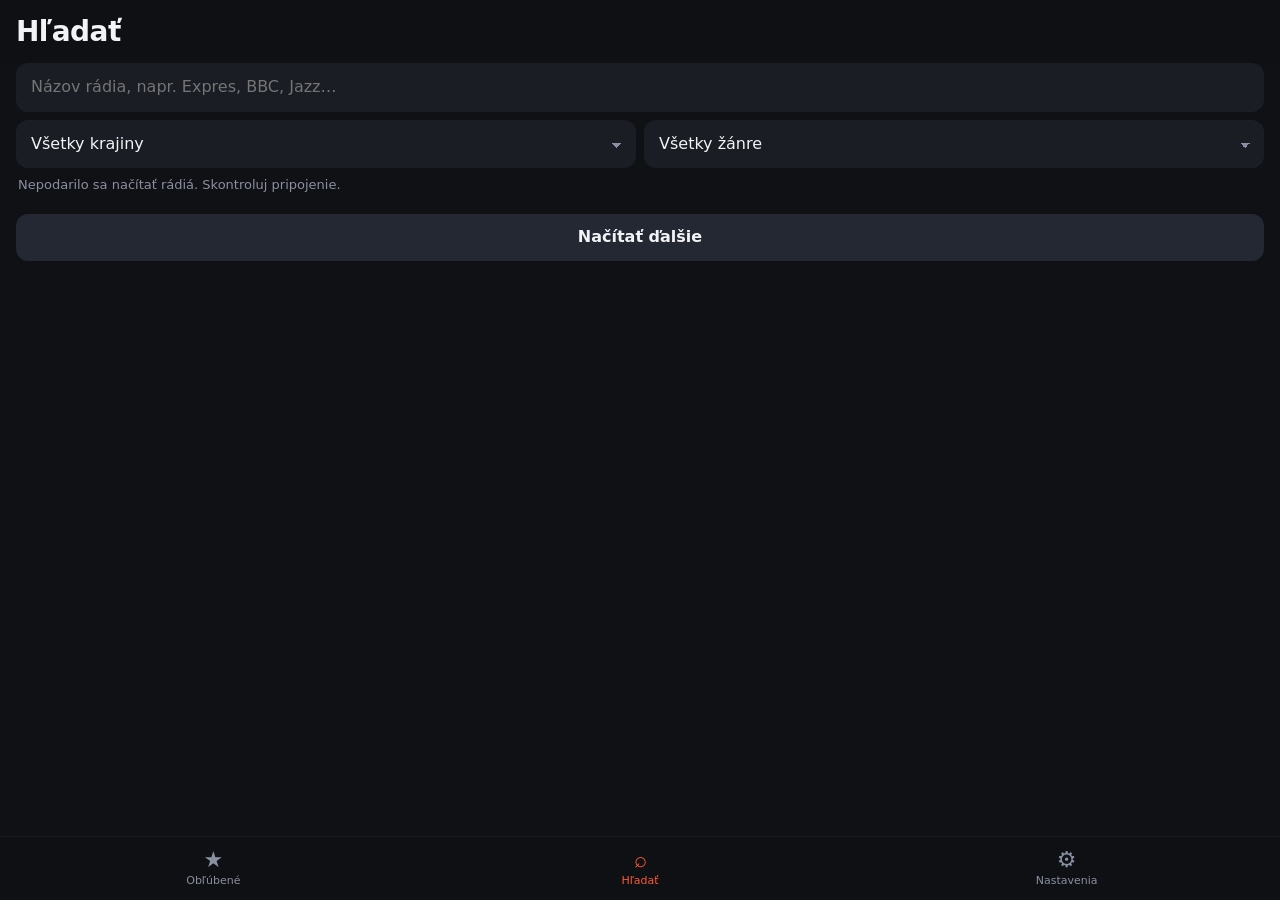
==== index.html @ 8c0db897 "Replace genre text search with genre picker Co-Authored-By: Claude Opus 5.5 <noreply@anthropic.com>" ====
<!doctype html>
<html lang="sk">
<head>
  <meta charset="utf-8">
  <meta name="viewport" content="width=device-width, initial-scale=1, viewport-fit=cover">
  <meta name="theme-color" content="#0f1115">
  <meta name="apple-mobile-web-app-capable" content="yes">
  <meta name="mobile-web-app-capable" content="yes">
  <meta name="apple-mobile-web-app-status-bar-style" content="black-translucent">
  <meta name="apple-mobile-web-app-title" content="Rádio">
  <title>Rádio</title>
  <link rel="manifest" href="manifest.webmanifest">
  <link rel="icon" href="icons/icon-192.png">
  <link rel="apple-touch-icon" href="icons/apple-touch-icon.png">
  <link rel="stylesheet" href="styles.css">
</head>
<body>
  <header class="top">
    <h1 id="title">Obľúbené</h1>
    <button id="editBtn" class="text-btn" hidden>Upraviť</button>
  </header>

  <main>
    <!-- Obľúbené -->
    <section id="view-home" class="view active">
      <div id="favGrid" class="grid"></div>
      <div id="favEmpty" class="empty" hidden>
        <p>Zatiaľ nemáš žiadne obľúbené rádiá.</p>
        <button class="primary-btn" data-goto="search">Hľadať rádiá</button>
      </div>
    </section>

    <!-- Hľadanie -->
    <section id="view-search" class="view">
      <form id="searchForm" class="search-form" autocomplete="off">
        <input id="q" type="search" placeholder="Názov rádia, napr. Expres, BBC, Jazz…" enterkeyhint="search">
        <div class="filters">
          <select id="country"><option value="">Všetky krajiny</option></select>
          <select id="tag"><option value="">Všetky žánre</option></select>
        </div>
      </form>
      <p id="searchInfo" class="info"></p>
      <ul id="results" class="list"></ul>
      <button id="moreBtn" class="secondary-btn" hidden>Načítať ďalšie</button>
    </section>

    <!-- Nastavenia -->
    <section id="view-settings" class="view">
      <div class="card">
        <h2>Záloha obľúbených</h2>
        <p class="muted">Aplikácia na ploche má vlastné úložisko. Zálohu si môžeš uložiť do súboru a neskôr obnoviť.</p>
        <div class="row">
          <button id="exportBtn" class="secondary-btn">Exportovať</button>
          <label class="secondary-btn file-btn">Importovať
            <input id="importFile" type="file" accept="application/json,.json" hidden>
          </label>
        </div>
      </div>
      <div class="card">
        <h2>Pridať rádio ručne</h2>
        <form id="manualForm" class="manual">
          <input id="mName" placeholder="Názov" required>
          <input id="mUrl" type="url" placeholder="URL streamu (https://…)" required>
          <button class="primary-btn">Pridať do obľúbených</button>
        </form>
      </div>
      <p class="muted small">Databáza rádií: <a href="https://www.radio-browser.info" target="_blank" rel="noopener">radio-browser.info</a></p>
    </section>
  </main>

  <!-- Prehrávač -->
  <div id="player" class="player" hidden>
    <div id="pLogo" class="p-logo"></div>
    <div class="p-meta">
      <div id="pName" class="p-name"></div>
      <div id="pStatus" class="p-status"></div>
    </div>
    <button id="pFav" class="icon-btn" aria-label="Obľúbené">☆</button>
    <button id="pToggle" class="play-btn" aria-label="Prehrať/Pozastaviť"></button>
  </div>

  <nav class="tabs">
    <button data-view="home" class="active"><span>★</span>Obľúbené</button>
    <button data-view="search"><span>⌕</span>Hľadať</button>
    <button data-view="settings"><span>⚙</span>Nastavenia</button>
  </nav>

  <div id="toast" class="toast" hidden></div>
  <audio id="audio" preload="none" playsinline></audio>
  <script src="app.js"></script>
</body>
</html>
---- styles.css ----
:root {
  --bg: #0f1115;
  --surface: #1a1d24;
  --surface-2: #242833;
  --text: #f2f3f5;
  --muted: #8b90a0;
  --accent: #ff5a36;
  --accent-2: #ff8a3d;
  --danger: #ff4d5e;
  --radius: 16px;
  --tabs-h: 64px;
  --player-h: 72px;
  --safe-b: env(safe-area-inset-bottom, 0px);
  --safe-t: env(safe-area-inset-top, 0px);
}

* { box-sizing: border-box; -webkit-tap-highlight-color: transparent; }

html, body {
  margin: 0;
  background: var(--bg);
  color: var(--text);
  font: 16px/1.4 -apple-system, BlinkMacSystemFont, "SF Pro Text", system-ui, sans-serif;
  -webkit-text-size-adjust: 100%;
  overscroll-behavior-y: none;
}

button, input, select { font: inherit; color: inherit; }
button { cursor: pointer; border: 0; background: none; }

.top {
  position: sticky; top: 0; z-index: 5;
  display: flex; align-items: center; justify-content: space-between;
  padding: calc(var(--safe-t) + 12px) 16px 12px;
  background: color-mix(in srgb, var(--bg) 88%, transparent);
  backdrop-filter: blur(16px); -webkit-backdrop-filter: blur(16px);
}
.top h1 { margin: 0; font-size: 28px; font-weight: 700; letter-spacing: -0.02em; }
.text-btn { color: var(--accent); font-weight: 600; padding: 6px 4px; }

main { padding: 0 16px calc(var(--tabs-h) + var(--player-h) + var(--safe-b) + 24px); }

.view { display: none; }
.view.active { display: block; }

/* Grid obľúbených */
.grid {
  display: grid;
  grid-template-columns: repeat(auto-fill, minmax(100px, 1fr));
  gap: 14px;
}
.tile {
  position: relative;
  display: flex; flex-direction: column; align-items: center; gap: 8px;
  padding: 0; text-align: center;
}
.tile .art {
  width: 100%; aspect-ratio: 1; border-radius: var(--radius);
  background: var(--surface-2); overflow: hidden;
  display: grid; place-items: center;
  font-size: 32px; font-weight: 700; color: #fff;
  transition: transform .15s ease, box-shadow .15s ease;
}
.tile .art img { width: 100%; height: 100%; object-fit: contain; background: #fff; }
.tile:active .art { transform: scale(.95); }
.tile.playing .art { box-shadow: 0 0 0 3px var(--accent); }
.tile .name {
  font-size: 13px; line-height: 1.25; max-width: 100%;
  overflow: hidden; display: -webkit-box; -webkit-line-clamp: 2; -webkit-box-orient: vertical;
}
.tile .eq {
  position: absolute; top: 6px; right: 6px;
  display: none; gap: 2px; align-items: flex-end; height: 16px;
  padding: 3px 4px; border-radius: 6px; background: rgba(0,0,0,.55);
}
.tile.playing .eq { display: flex; }
.eq i { width: 3px; background: var(--accent); border-radius: 1px; animation: eq 0.9s infinite ease-in-out; }
.eq i:nth-child(2) { animation-delay: -.3s; }
.eq i:nth-child(3) { animation-delay: -.6s; }
@keyframes eq { 0%,100% { height: 3px; } 50% { height: 10px; } }
.paused .eq i { animation-play-state: paused; }

.tile .remove, .tile .move {
  position: absolute; width: 28px; height: 28px; border-radius: 50%;
  display: none; place-items: center; font-size: 16px; font-weight: 700; color: #fff;
}
.tile .remove { top: -8px; left: -8px; background: var(--danger); }
.tile .move { top: -8px; right: -8px; background: var(--surface-2); border: 1px solid #3a3f4c; }
.editing .tile .remove, .editing .tile .move { display: grid; }
.editing .tile .art { animation: wiggle .3s infinite alternate ease-in-out; }
@keyframes wiggle { from { transform: rotate(-1.5deg); } to { transform: rotate(1.5deg); } }

.empty { text-align: center; color: var(--muted); padding: 48px 16px; }

/* Hľadanie */
.search-form { display: grid; gap: 8px; margin-bottom: 8px; }
.search-form input, .search-form select, .manual input {
  width: 100%; padding: 12px 14px; border-radius: 12px;
  background: var(--surface); border: 1px solid transparent; outline: none;
  -webkit-appearance: none; appearance: none;
}
.search-form input:focus, .manual input:focus { border-color: var(--accent); }
.filters { display: grid; grid-template-columns: 1fr 1fr; gap: 8px; }
.search-form select {
  background-image: linear-gradient(45deg, transparent 50%, var(--muted) 50%), linear-gradient(135deg, var(--muted) 50%, transparent 50%);
  background-position: calc(100% - 18px) 55%, calc(100% - 13px) 55%;
  background-size: 5px 5px; background-repeat: no-repeat; padding-right: 30px;
}
.info { color: var(--muted); font-size: 13px; margin: 8px 2px; min-height: 18px; }

.list { list-style: none; margin: 0; padding: 0; }
.list li {
  display: flex; align-items: center; gap: 12px;
  padding: 10px 4px; border-bottom: 1px solid var(--surface);
}
.list .logo { width: 48px; height: 48px; }
.list .meta { flex: 1; min-width: 0; }
.list .meta strong { display: block; white-space: nowrap; overflow: hidden; text-overflow: ellipsis; font-weight: 600; }
.list .meta small { display: block; color: var(--muted); white-space: nowrap; overflow: hidden; text-overflow: ellipsis; }
.list li.playing strong { color: var(--accent); }

.logo {
  flex: none; border-radius: 10px; background: var(--surface-2);
  object-fit: contain; display: grid; place-items: center;
  font-weight: 700; color: #fff; overflow: hidden;
}
img.logo { background: #fff; }

.icon-btn { width: 40px; height: 40px; font-size: 22px; color: var(--muted); flex: none; }
.icon-btn.on { color: #ffc93d; }

.primary-btn, .secondary-btn {
  display: inline-flex; justify-content: center; align-items: center;
  padding: 12px 18px; border-radius: 12px; font-weight: 600;
}
.primary-btn { background: var(--accent); color: #fff; }
.secondary-btn { background: var(--surface-2); }
#moreBtn { width: 100%; margin-top: 12px; }

/* Nastavenia */
.card { background: var(--surface); border-radius: var(--radius); padding: 16px; margin-bottom: 16px; }
.card h2 { margin: 0 0 6px; font-size: 17px; }
.muted { color: var(--muted); }
.small { font-size: 13px; }
.muted a { color: var(--muted); }
.row { display: flex; gap: 8px; flex-wrap: wrap; }
.manual { display: grid; gap: 8px; margin-top: 10px; }
.manual input { background: var(--surface-2); }
.file-btn { cursor: pointer; }

/* Prehrávač */
.player {
  position: fixed; left: 8px; right: 8px; z-index: 10;
  bottom: calc(var(--tabs-h) + var(--safe-b) + 8px);
  height: var(--player-h);
  display: flex; align-items: center; gap: 10px; padding: 0 10px;
  background: color-mix(in srgb, var(--surface-2) 92%, transparent);
  backdrop-filter: blur(20px); -webkit-backdrop-filter: blur(20px);
  border-radius: 18px; box-shadow: 0 8px 30px rgba(0,0,0,.4);
}
.player[hidden] { display: none; }
.player .logo { width: 52px; height: 52px; }
.p-logo { flex: none; }
.p-meta { flex: 1; min-width: 0; }
.p-name { font-weight: 600; white-space: nowrap; overflow: hidden; text-overflow: ellipsis; }
.p-status { font-size: 13px; color: var(--muted); white-space: nowrap; overflow: hidden; text-overflow: ellipsis; }
.p-status.err { color: var(--danger); }

.play-btn {
  width: 48px; height: 48px; border-radius: 50%; flex: none;
  background: linear-gradient(135deg, var(--accent), var(--accent-2));
  position: relative;
}
.play-btn::before {
  content: ""; position: absolute; inset: 0; margin: auto;
  width: 0; height: 0; transform: translateX(2px);
  border-left: 16px solid #fff; border-top: 10px solid transparent; border-bottom: 10px solid transparent;
}
.play-btn.playing::before {
  width: 14px; height: 18px; transform: none; border: 0;
  background: linear-gradient(90deg, #fff 0 5px, transparent 5px 9px, #fff 9px 14px);
}
.play-btn.loading::before {
  width: 22px; height: 22px; transform: none; border: 3px solid rgba(255,255,255,.35);
  border-top-color: #fff; border-radius: 50%; animation: spin .8s linear infinite;
}
@keyframes spin { to { transform: rotate(360deg); } }

/* Taby */
.tabs {
  position: fixed; left: 0; right: 0; bottom: 0; z-index: 10;
  display: flex; height: calc(var(--tabs-h) + var(--safe-b)); padding-bottom: var(--safe-b);
  background: color-mix(in srgb, var(--bg) 90%, transparent);
  backdrop-filter: blur(20px); -webkit-backdrop-filter: blur(20px);
  border-top: 1px solid var(--surface);
}
.tabs button {
  flex: 1; display: flex; flex-direction: column; align-items: center; justify-content: center; gap: 2px;
  font-size: 11px; color: var(--muted);
}
.tabs button span { font-size: 22px; line-height: 1; }
.tabs button.active { color: var(--accent); }

.toast {
  position: fixed; left: 50%; transform: translateX(-50%); z-index: 20;
  bottom: calc(var(--tabs-h) + var(--player-h) + var(--safe-b) + 24px);
  background: #fff; color: #111; padding: 10px 16px; border-radius: 999px;
  font-size: 14px; font-weight: 500; box-shadow: 0 6px 20px rgba(0,0,0,.35);
  max-width: calc(100% - 32px); text-align: center;
}
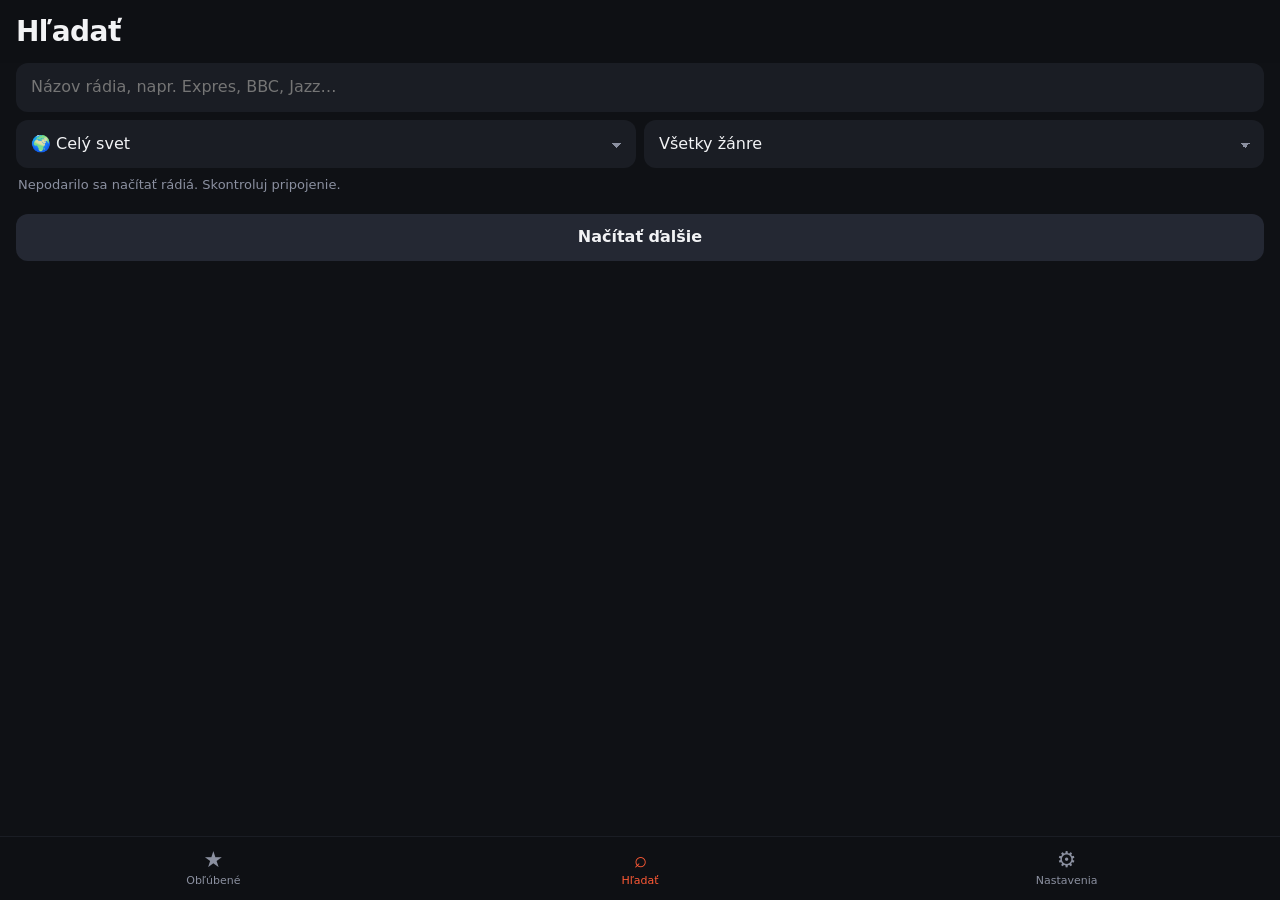
==== commit e55d4674: "Default search to whole world and all genres Co-Authored-By: Claude Opus 5.5 <noreply@anthropic.com>" ====
--- a/index.html
+++ b/index.html
@@ -12,7 +12,7 @@
   <link rel="manifest" href="manifest.webmanifest">
   <link rel="icon" href="icons/icon-192.png">
   <link rel="apple-touch-icon" href="icons/apple-touch-icon.png">
-  <link rel="stylesheet" href="styles.css">
+  <link rel="stylesheet" href="styles.css?v=4">
 </head>
 <body>
   <header class="top">
@@ -35,7 +35,7 @@
       <form id="searchForm" class="search-form" autocomplete="off">
         <input id="q" type="search" placeholder="Názov rádia, napr. Expres, BBC, Jazz…" enterkeyhint="search">
         <div class="filters">
-          <select id="country"><option value="">Všetky krajiny</option></select>
+          <select id="country"><option value="">🌍 Celý svet</option></select>
           <select id="tag"><option value="">Všetky žánre</option></select>
         </div>
       </form>
@@ -87,6 +87,6 @@
 
   <div id="toast" class="toast" hidden></div>
   <audio id="audio" preload="none" playsinline></audio>
-  <script src="app.js"></script>
+  <script src="app.js?v=4"></script>
 </body>
 </html>
